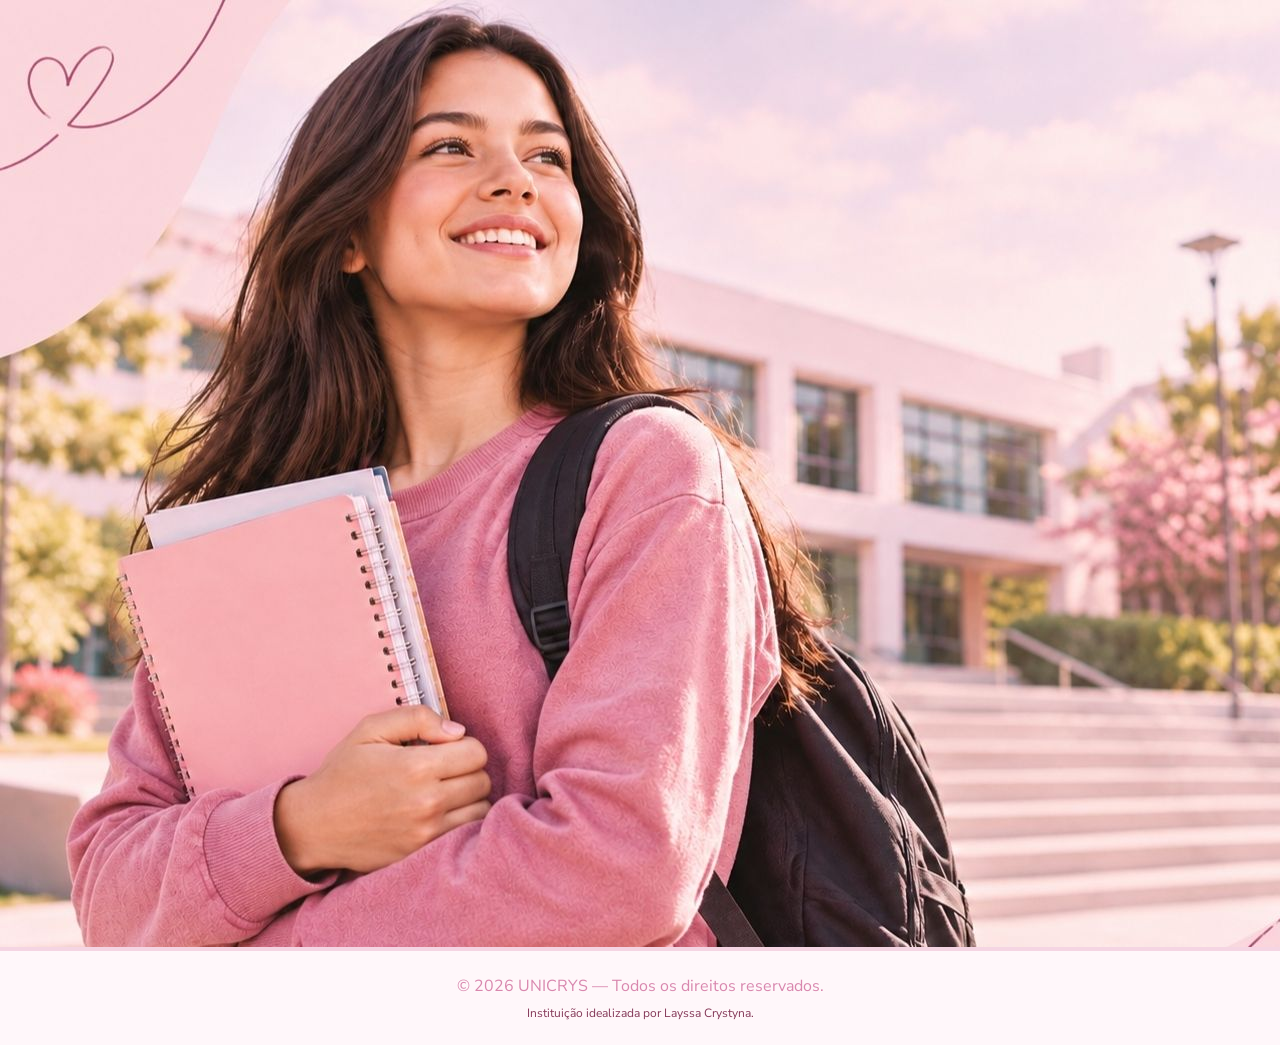
==== Pages/index.html @ 496c3278 "Página inicial e organização dos arquivos" ====
<!DOCTYPE html>
<html lang="pt-br">
<head>
  <meta charset="UTF-8">
  <meta name="viewport" content="width=device-width, initial-scale=1.0">
  <link rel="shortcut icon" href="/Image/Logo Unicrys_ Educação que Transforma.png" type="image/x-icon">
  <link rel="stylesheet" href="/Styles/style_index.css">
  <title>UNICRYS</title>
</head>
<body>
  <div class="tela">
    <img class="ilustração" src="/Image/Estudante Sorridente no Campus Primavera.jpg" alt="Estudante Sorridente no Campus Primavera">
    <div class="menu">
      <img class="logo" src="/Image/Logo Unicrys_ Educação que Transforma.png" alt="Logo Unicrys Educação que Transforma">
      <div class="opção_conteiner">
        <a href="">
          <div class="opção">
            <p class="opção_titulo">Graduação</p>
            <p class="opção_subtitulo">Presencial / EAD / Semipresencial</p>
          </div>
        </a>
        <a href="">
          <div class="opção">
            <p class="opção_titulo">Pós-Graduação</p>
            <p class="opção_subtitulo">Presencial / EAD Ao Vivo / EAD Digital</p>
          </div>
        </a>
        <a href="">
          <div class="opção">
            <p class="opção_titulo">Técnico</p>
            <p class="opção_subtitulo">Presencial</p>
          </div>
        </a>
        <div class="opção">
          <p class="titulo">Blog</p>
        </div>
        <div class="opção">
          <p class="titulo">Site Institucional</p>
        </div>
      </div>
    </div>
  </div>
  <footer>
    <p class="titulo">© 2026 UNICRYS — Todos os direitos reservados.</p>
    <p class="subtitulo">Instituição idealizada por Layssa Crystyna.</p>
  </footer>
</body>
</html>
---- Styles/style_index.css ----
@import url('https://fonts.googleapis.com/css2?family=Montserrat:ital,wght@0,100..900;1,100..900&family=Nunito+Sans:ital,opsz,wght@0,6..12,200..1000;1,6..12,200..1000&family=Roboto:ital,wght@0,100..900;1,100..900&display=swap');
@import url('https://fonts.googleapis.com/css2?family=Montserrat:ital,wght@0,100..900;1,100..900&family=Nunito+Sans:ital,opsz,wght@0,6..12,200..1000;1,6..12,200..1000&family=Poppins:ital,wght@0,100;0,200;0,300;0,400;0,500;0,600;0,700;0,800;0,900;1,100;1,200;1,300;1,400;1,500;1,600;1,700;1,800;1,900&family=Roboto:ital,wght@0,100..900;1,100..900&display=swap');

body {
  margin: 0;
  padding: 0;

  height: 100%;
}

.tela {
  display: flex;
}

.ilustração {
  flex: 2;
}

.menu {
  flex: 1;
}

.logo {
  width: 100%;
}

.opção_conteiner {
  padding: 0px 48px;
}

a {
  text-decoration: none;
}

.opção {
  display: flex;
  flex-direction: column;
  align-items: center;
  justify-content: center;

  height: 96px;
  padding: 0px 24px;

  border-bottom: 2px solid #853858;

  transition: ease-in-out 300ms;
}

.opção:hover {
  border-bottom: 4px solid #853858;
}

.opção_titulo {
  flex-wrap: nowrap;
  padding: 0;
  margin: 0;
  
  font-size: 24px;
  font-family: Poppins;
  font-weight: 600;

  color: #853858;

  transition: ease-in-out 300ms;
}

.opção:hover .opção_titulo {
  font-size: 28px;
}

.opção_subtitulo {
  flex-wrap: nowrap;
  padding: 0;
  margin: 0;
  
  font-size: 16;
  font-family: 'Nunito Sans';

  color: #D987AE;
}

.opção .titulo{
  flex-wrap: nowrap;
  padding: 0;
  margin: 0;
  
  font-size: 20px;
  font-family: Poppins;
  font-weight: 600;

  color: #853858;
  
  transition: ease-in-out 300ms;
}

.opção:hover .titulo {
  font-size: 24px;
}

footer {
  display: flex;
  flex-direction: column;
  justify-content: center;
  align-items: center;
  gap: 8px;

  padding: 24px;
  border-top: 4px solid #F5D5E3;
  background-color: #FFF7FA;
}

.titulo {
  padding: 0;
  margin: 0;

  font-size: 16px;
  font-family: 'Nunito Sans';

  color: #D987AE;
}

.subtitulo {
  padding: 0;
  margin: 0;

  font-size: 12px;
  font-family: 'Nunito Sans';

  color: #853858;
}
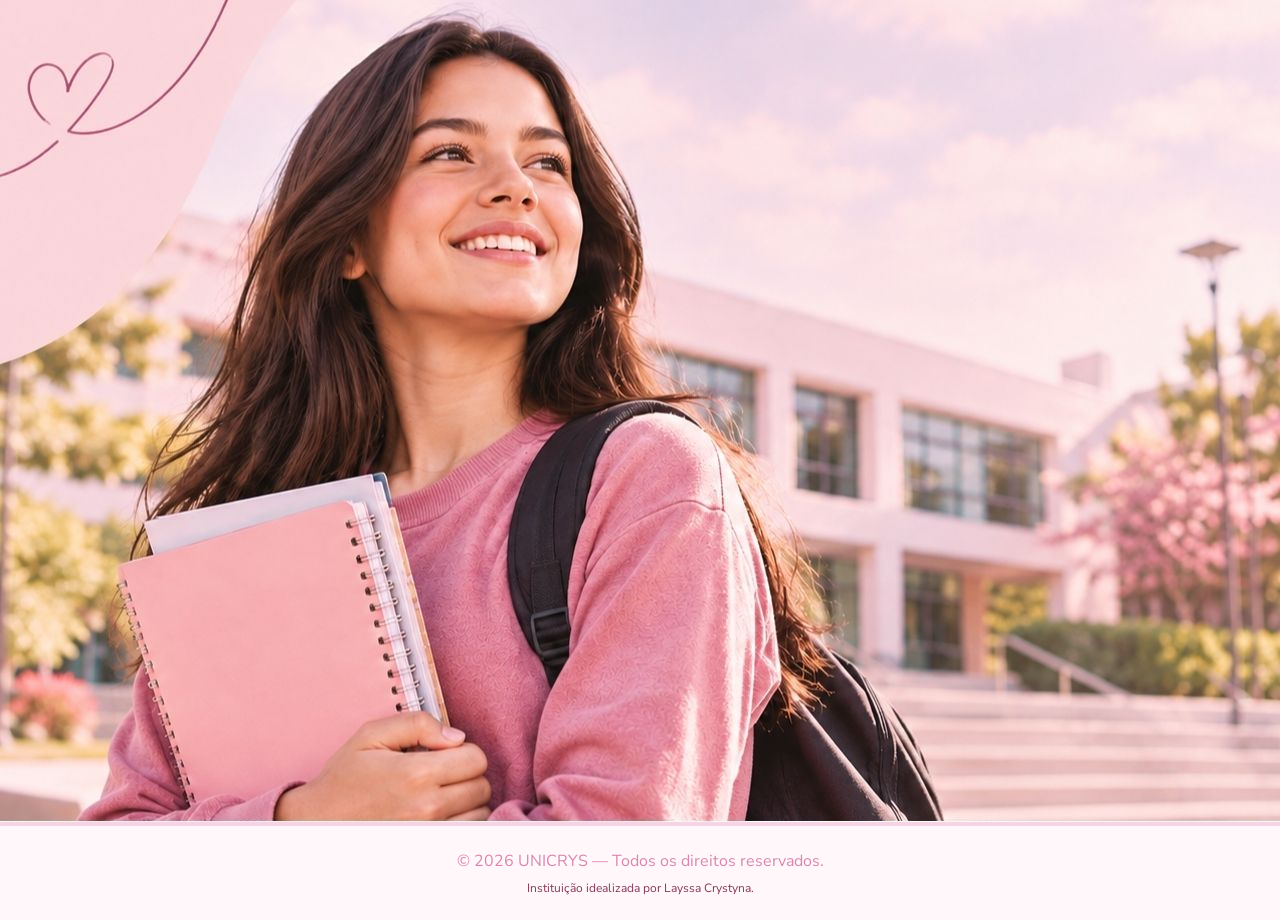
==== commit 20945764: "Reutiliza a página de graduação para as outras modalidades" ====
--- a/Pages/index.html
+++ b/Pages/index.html
@@ -4,7 +4,7 @@
   <meta charset="UTF-8">
   <meta name="viewport" content="width=device-width, initial-scale=1.0">
   <link rel="shortcut icon" href="/Image/Logo Unicrys_ Educação que Transforma.png" type="image/x-icon">
-  <link rel="stylesheet" href="/Styles/style_index.css">
+  <link rel="stylesheet" href="/Styles/index.css">
   <title>UNICRYS</title>
 </head>
 <body>
@@ -13,19 +13,19 @@
     <div class="menu">
       <img class="logo" src="/Image/Logo Unicrys_ Educação que Transforma.png" alt="Logo Unicrys Educação que Transforma">
       <div class="opção_conteiner">
-        <a href="">
+        <a href="/Pages/graduação.html">
           <div class="opção">
             <p class="opção_titulo">Graduação</p>
             <p class="opção_subtitulo">Presencial / EAD / Semipresencial</p>
           </div>
         </a>
-        <a href="">
+        <a href="/Pages/pos-graduação.html">
           <div class="opção">
             <p class="opção_titulo">Pós-Graduação</p>
             <p class="opção_subtitulo">Presencial / EAD Ao Vivo / EAD Digital</p>
           </div>
         </a>
-        <a href="">
+        <a href="/Pages/técnico.html">
           <div class="opção">
             <p class="opção_titulo">Técnico</p>
             <p class="opção_subtitulo">Presencial</p>
--- a/Styles/index.css
+++ b/Styles/index.css
@@ -0,0 +1,126 @@
+@import url('https://fonts.googleapis.com/css2?family=Montserrat:ital,wght@0,100..900;1,100..900&family=Nunito+Sans:ital,opsz,wght@0,6..12,200..1000;1,6..12,200..1000&family=Roboto:ital,wght@0,100..900;1,100..900&display=swap');
+@import url('https://fonts.googleapis.com/css2?family=Montserrat:ital,wght@0,100..900;1,100..900&family=Nunito+Sans:ital,opsz,wght@0,6..12,200..1000;1,6..12,200..1000&family=Poppins:ital,wght@0,100;0,200;0,300;0,400;0,500;0,600;0,700;0,800;0,900;1,100;1,200;1,300;1,400;1,500;1,600;1,700;1,800;1,900&family=Roboto:ital,wght@0,100..900;1,100..900&display=swap');
+
+body {
+  margin: 0;
+  padding: 0;
+
+  height: 100%;
+
+  background-color: #FFF7FA;
+}
+
+.tela {
+  display: flex;
+}
+
+.ilustração {
+  flex: 2;
+}
+
+.menu {
+  flex: 1;
+  background-color: white;
+}
+
+.logo {
+  width: 100%;
+}
+
+.opção_conteiner {
+  padding: 0px 48px;
+}
+
+a {
+  text-decoration: none;
+}
+
+.opção {
+  display: flex;
+  flex-direction: column;
+  align-items: center;
+  justify-content: center;
+
+  height: 96px;
+  padding: 0px 24px;
+
+  border-bottom: 2px solid #853858;
+
+  transition: ease-in-out 300ms;
+
+  cursor: pointer;
+}
+
+.opção:hover {
+  transform: scale(1.05);
+}
+
+.opção_titulo {
+  padding: 0;
+  margin: 0;
+  
+  font-size: 24px;
+  font-family: Poppins;
+  font-weight: 600;
+
+  color: #853858;
+
+  transition: ease-in-out 300ms;
+}
+
+.opção_subtitulo {
+  flex-wrap: nowrap;
+  padding: 0;
+  margin: 0;
+  
+  font-size: 16;
+  font-family: 'Nunito Sans';
+
+  color: #D987AE;
+}
+
+.opção .titulo{
+  flex-wrap: nowrap;
+  padding: 0;
+  margin: 0;
+  
+  font-size: 20px;
+  font-family: Poppins;
+  font-weight: 600;
+
+  color: #853858;
+  
+  transition: ease-in-out 300ms;
+}
+
+footer {
+  display: flex;
+  flex-direction: column;
+  justify-content: center;
+  align-items: center;
+  gap: 8px;
+
+  padding: 24px;
+  border-top: 4px solid #F5D5E3;
+  background-color: #FFF7FA;
+}
+
+.titulo {
+  padding: 0;
+  margin: 0;
+
+  font-size: 16px;
+  font-family: 'Nunito Sans';
+
+  color: #D987AE;
+}
+
+.subtitulo {
+  padding: 0;
+  margin: 0;
+
+  font-size: 12px;
+  font-family: 'Nunito Sans';
+
+  color: #853858;
+}
